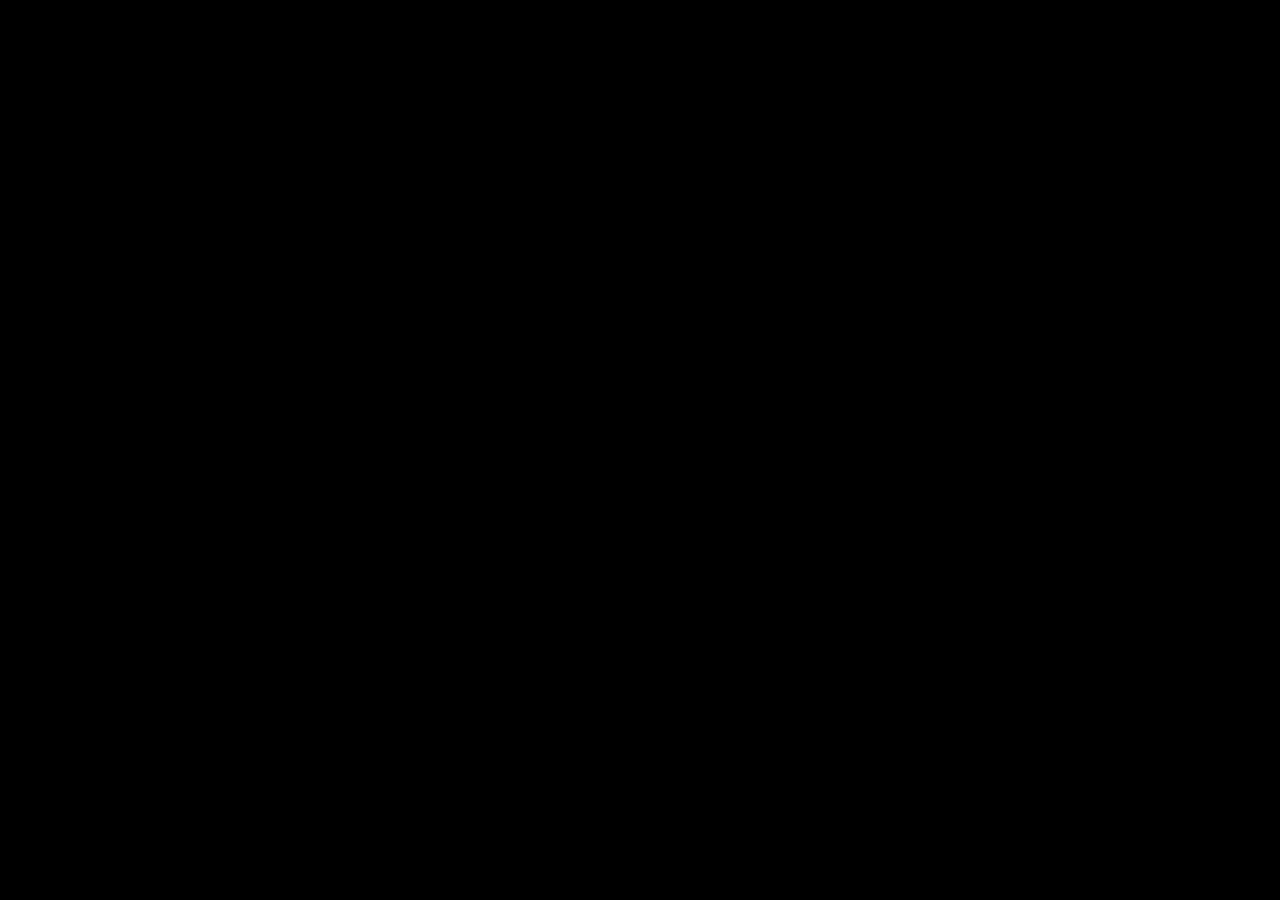
==== add.html @ 089726e9 "structure and 2nd push test" ====
<!DOCTYPE html>
<html lang="en">
<head>
    <meta charset="UTF-8">
    <meta name="viewport" content="width=device-width, initial-scale=1.0">
    <link rel="stylesheet" href="style.css">
    <title>Add</title>
</head>
<body>
    
</body>
</html>
---- style.css ----
.index body h1{
    color: red;
}
.index body p{
    font-size: large;
    color: white;
}
*{
    background-color: black;
    place-items: center;
    margin: 0;
    padding: 0;
    box-sizing: border-box;
    font-family: 'Poppins', sans-serif;
    text-decoration: none;
    scroll-behavior: smooth;
    list-style: none;
}
header ul{
    display: flex;
    gap: 1rem;
}
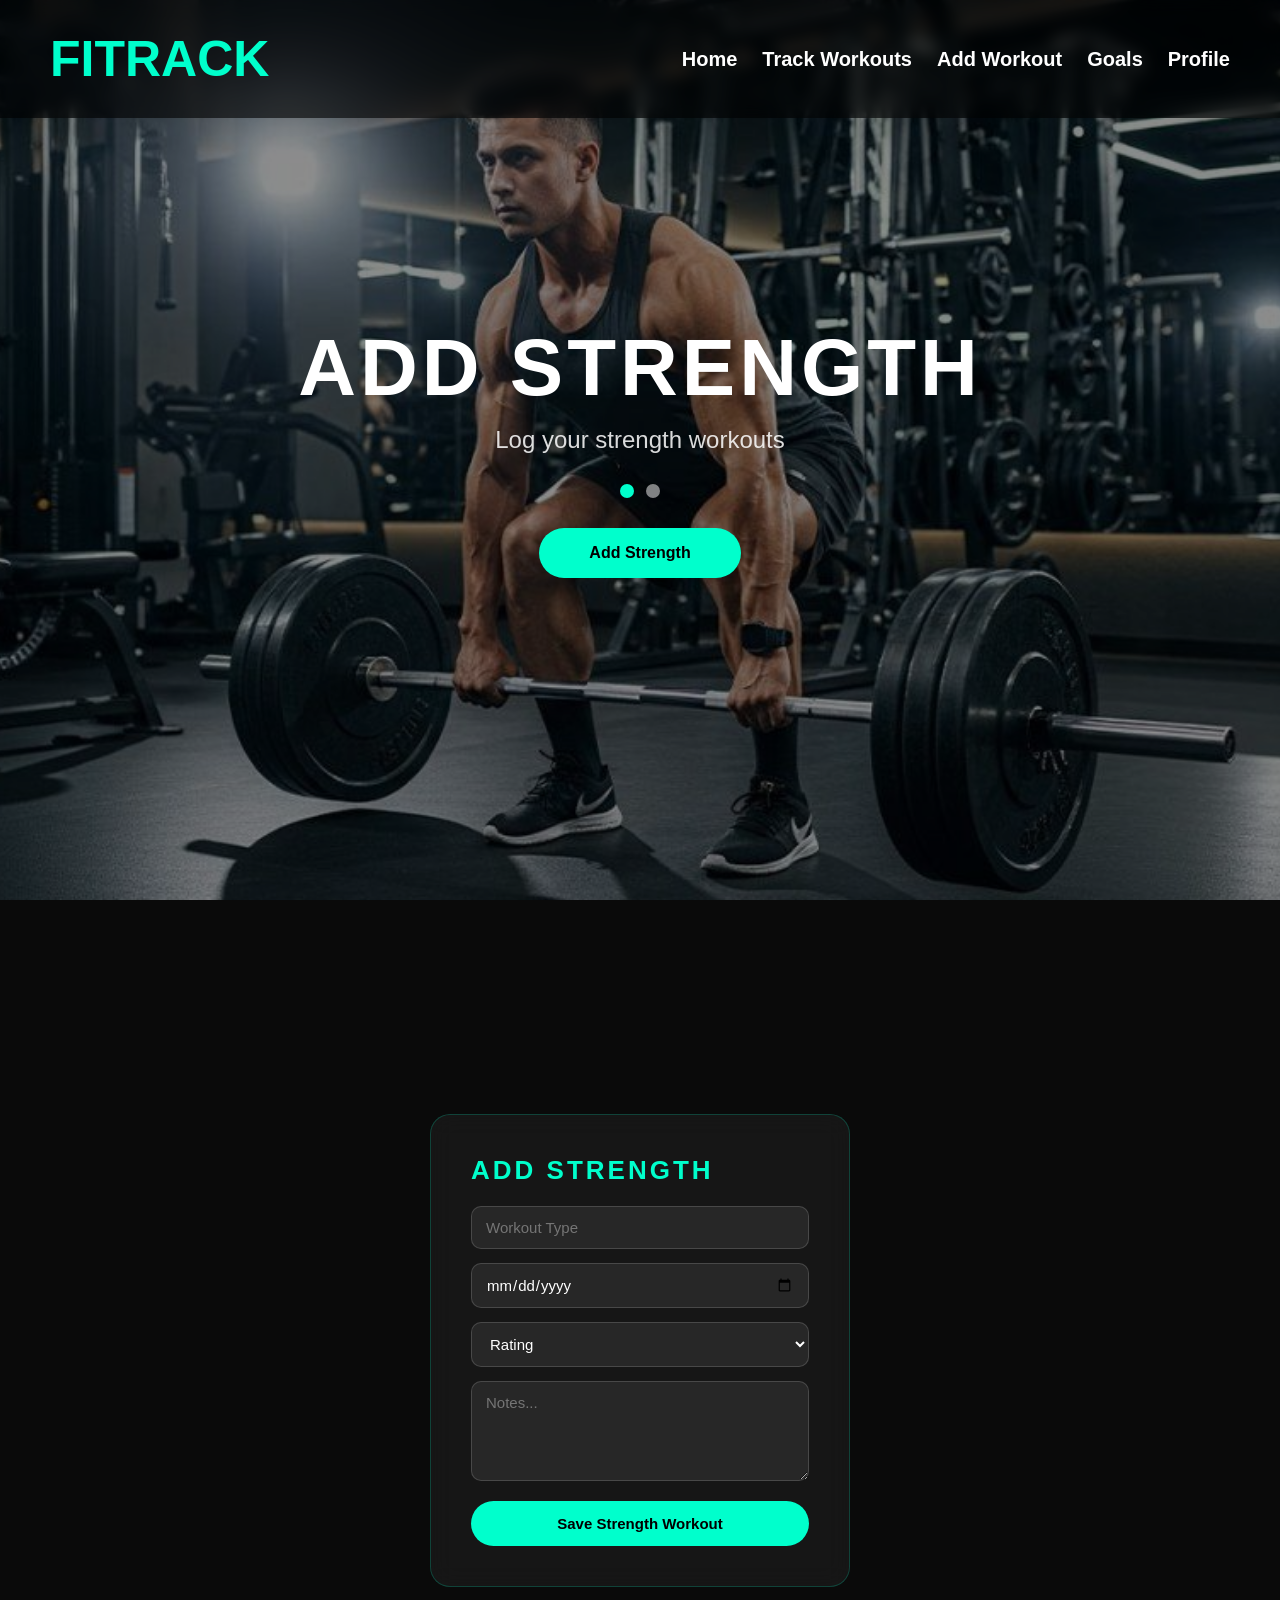
==== commit 0b5d3d63: "creation de la page ADD et connection entre ADD et WORKOUTS en utilisant localStorage" ====
--- a/add.html
+++ b/add.html
@@ -3,10 +3,77 @@
 <head>
     <meta charset="UTF-8">
     <meta name="viewport" content="width=device-width, initial-scale=1.0">
-    <link rel="stylesheet" href="style.css">
-    <title>Add</title>
+    <link rel="stylesheet" href="css/add.css">
+    <title>FITRACK Add Workout</title>
 </head>
 <body>
-    
+
+  <!-- Hidden radio inputs for dot switching -->
+  <input type="radio" name="slide" id="s1" checked>
+  <input type="radio" name="slide" id="s2">
+
+  <header>
+    <div class="logo">FITRACK</div>
+    <nav>
+      <ul>
+        <li><a href="index.html">Home</a></li>
+        <li><a href="workouts.html">Track Workouts</a></li>
+        <li><a href="add.html">Add Workout</a></li>
+        <li><a href="progress.html">Goals</a></li>
+        <li><a href="profile.html">Profile</a></li>
+      </ul>
+    </nav>
+  </header>
+
+  <section class="hero" id="hero">
+    <h1 id="hero-title">ADD STRENGTH</h1>
+    <p id="hero-text">Log your strength workouts</p>
+    <div class="dots">
+      <label for="s1"></label>
+      <label for="s2"></label>
+    </div>
+    <button id="hero-btn" onclick="scrollToSection()">Add Strength</button>
+  </section>
+
+  <section id="form-section" class="forms-container">
+
+    <!-- Strength Form -->
+    <form id="strength-form" class="form active">
+      <h2>ADD STRENGTH</h2>
+      <input type="text" name="workout_type" placeholder="Workout Type" required>
+      <input type="date" name="date" required>
+      <select name="rating" required>
+        <option value="">Rating</option>
+        <option value="1">⭐</option>
+        <option value="2">⭐⭐</option>
+        <option value="3">⭐⭐⭐</option>
+        <option value="4">⭐⭐⭐⭐</option>
+        <option value="5">⭐⭐⭐⭐⭐</option>
+      </select>
+      <textarea name="notes" placeholder="Notes..."></textarea>
+      <button type="submit">Save Strength Workout</button>
+    </form>
+
+    <!-- Cardio Form -->
+    <form id="cardio-form" class="form">
+      <h2>ADD CARDIO</h2>
+      <input type="text" name="workout_type" placeholder="Workout Type" required>
+      <input type="date" name="date" required>
+      <input type="number" name="duration" placeholder="Time (minutes)" min="1" required>
+      <select name="rating" required>
+        <option value="">Rating</option>
+        <option value="1">⭐</option>
+        <option value="2">⭐⭐</option>
+        <option value="3">⭐⭐⭐</option>
+        <option value="4">⭐⭐⭐⭐</option>
+        <option value="5">⭐⭐⭐⭐⭐</option>
+      </select>
+      <textarea name="notes" placeholder="Notes..."></textarea>
+      <button type="submit">Save Cardio Workout</button>
+    </form>
+
+  </section>
+
+  <script src="js/add.js"></script>
 </body>
 </html>
--- a/css/add.css
+++ b/css/add.css
@@ -0,0 +1,278 @@
+* {
+  margin: 0;
+  padding: 0;
+  box-sizing: border-box;
+  font-family: Arial, sans-serif;
+}
+
+body {
+  background: #0a0a0a;
+  color: white;
+}
+
+/* ── HEADER ── */
+header {
+  position: fixed;
+  top: 0;
+  width: 100%;
+  padding: 30px 50px;
+  display: flex;
+  justify-content: space-between;
+  align-items: center;
+  background: rgba(0, 0, 0, 0.6);
+  backdrop-filter: blur(8px);
+  z-index: 100;
+}
+
+.logo {
+  font-size: 50px;
+  font-weight: bold;
+  color: #00ffcc;
+  transition: transform 0.3s, color 0.3s;
+  cursor: pointer;
+}
+
+.logo:hover {
+  transform: scale(1.1);
+  color: white;
+}
+
+nav ul {
+  display: flex;
+  list-style: none;
+  gap: 25px;
+}
+
+nav ul li a {
+  color: white;
+  text-decoration: none;
+  font-weight: bold;
+  font-size: 20px;
+  transition: color 0.3s, font-size 0.3s;
+}
+
+nav ul li a:hover {
+  color: #00ffcc;
+  font-size: 25px;
+}
+
+/* ── RADIO INPUTS ── */
+input[type="radio"] {
+  display: none;
+}
+
+/* ── HERO ── */
+.hero {
+  height: 100vh;
+  background-size: cover;
+  background-position: center;
+  background-attachment: fixed; /* stays fixed while scrolling */
+  display: flex;
+  flex-direction: column;
+  justify-content: center;
+  align-items: center;
+  text-align: center;
+  color: white;
+  transition: background-image 0.5s ease;
+  position: relative;
+}
+
+/* Dark overlay so text is always readable */
+.hero::before {
+  content: '';
+  position: absolute;
+  inset: 0;
+  background: rgba(0, 0, 0, 0.45);
+}
+
+.hero h1,
+.hero p,
+.hero button,
+.dots {
+  position: relative;
+  z-index: 1;
+}
+
+.hero.strength {
+  background-image: url('../assets/add_strenght.jpg');
+}
+
+.hero.cardio {
+  background-image: url('../assets/add_cardio.jpg');
+}
+
+.hero h1 {
+  font-size: 80px;
+  letter-spacing: 4px;
+  margin-bottom: 12px;
+}
+
+.hero p {
+  font-size: 24px;
+  margin-bottom: 30px;
+  opacity: 0.85;
+}
+
+.hero button {
+  padding: 16px 50px;
+  border: none;
+  background: #00ffcc;
+  color: black;
+  font-size: 16px;
+  font-weight: bold;
+  border-radius: 30px;
+  cursor: pointer;
+  transition: background 0.3s, transform 0.2s;
+  margin-top: 20px;
+}
+
+.hero button:hover {
+  background: white;
+  transform: scale(1.05);
+}
+
+/* ── DOTS ── */
+.dots {
+  display: flex;
+  gap: 12px;
+  margin-bottom: 10px;
+}
+
+.dots label {
+  width: 14px;
+  height: 14px;
+  border-radius: 50%;
+  background: rgba(255, 255, 255, 0.5);
+  cursor: pointer;
+  transition: background 0.3s, transform 0.2s;
+}
+
+.dots label:hover {
+  background: #00ffcc;
+  transform: scale(1.2);
+}
+
+#s1:checked ~ header ~ section .dots label[for="s1"],
+#s2:checked ~ header ~ section .dots label[for="s2"] {
+  background: #00ffcc;
+}
+
+/* ── FORMS SECTION ── */
+.forms-container {
+  min-height: 100vh;
+  display: flex;
+  justify-content: center;
+  align-items: center;
+  padding: 60px 20px;
+  background: #0a0a0a;
+}
+
+.form {
+  display: none;
+  flex-direction: column;
+  gap: 14px;
+  width: 420px;
+  background: rgba(255, 255, 255, 0.05);
+  backdrop-filter: blur(12px);
+  border: 1px solid rgba(0, 255, 204, 0.2);
+  padding: 40px;
+  border-radius: 20px;
+  color: white;
+}
+
+.form.active {
+  display: flex;
+}
+
+.form h2 {
+  font-size: 26px;
+  letter-spacing: 3px;
+  color: #00ffcc;
+  margin-bottom: 6px;
+}
+
+.form input,
+.form select,
+.form textarea {
+  padding: 12px 14px;
+  border-radius: 10px;
+  border: 1px solid rgba(255, 255, 255, 0.15);
+  background: rgba(255, 255, 255, 0.08);
+  color: white;
+  font-size: 15px;
+  outline: none;
+  transition: border-color 0.3s;
+}
+
+.form input:focus,
+.form select:focus,
+.form textarea:focus {
+  border-color: #00ffcc;
+}
+
+.form select option {
+  background: #1a1a1a;
+  color: white;
+}
+
+.form textarea {
+  resize: vertical;
+  min-height: 100px;
+}
+
+.form button[type="submit"] {
+  padding: 14px;
+  background: #00ffcc;
+  color: black;
+  font-weight: bold;
+  font-size: 15px;
+  border: none;
+  border-radius: 25px;
+  cursor: pointer;
+  transition: background 0.3s, transform 0.2s;
+  margin-top: 6px;
+}
+
+.form button[type="submit"]:hover {
+  background: white;
+  transform: scale(1.03);
+}
+
+/* Success message */
+.success-msg {
+  display: none;
+  text-align: center;
+  color: #00ffcc;
+  font-size: 16px;
+  font-weight: bold;
+  margin-top: 4px;
+}
+
+@media (max-width: 1024px) {
+  header {
+    padding: 15px 30px;
+  }
+}
+@media (max-width: 768px) {
+    header {
+    flex-direction: column;
+    align-items: center;
+    text-align: center;
+  }
+
+  nav ul {
+    flex-direction: column;
+    width: 100%;
+    margin-top: 10px;
+    align-items: center;
+  }
+
+  nav ul li {
+    margin: 10px 0;
+  }
+}
+@media (max-width: 480px) {
+    .logo {
+    font-size: 30px;
+  }
+}
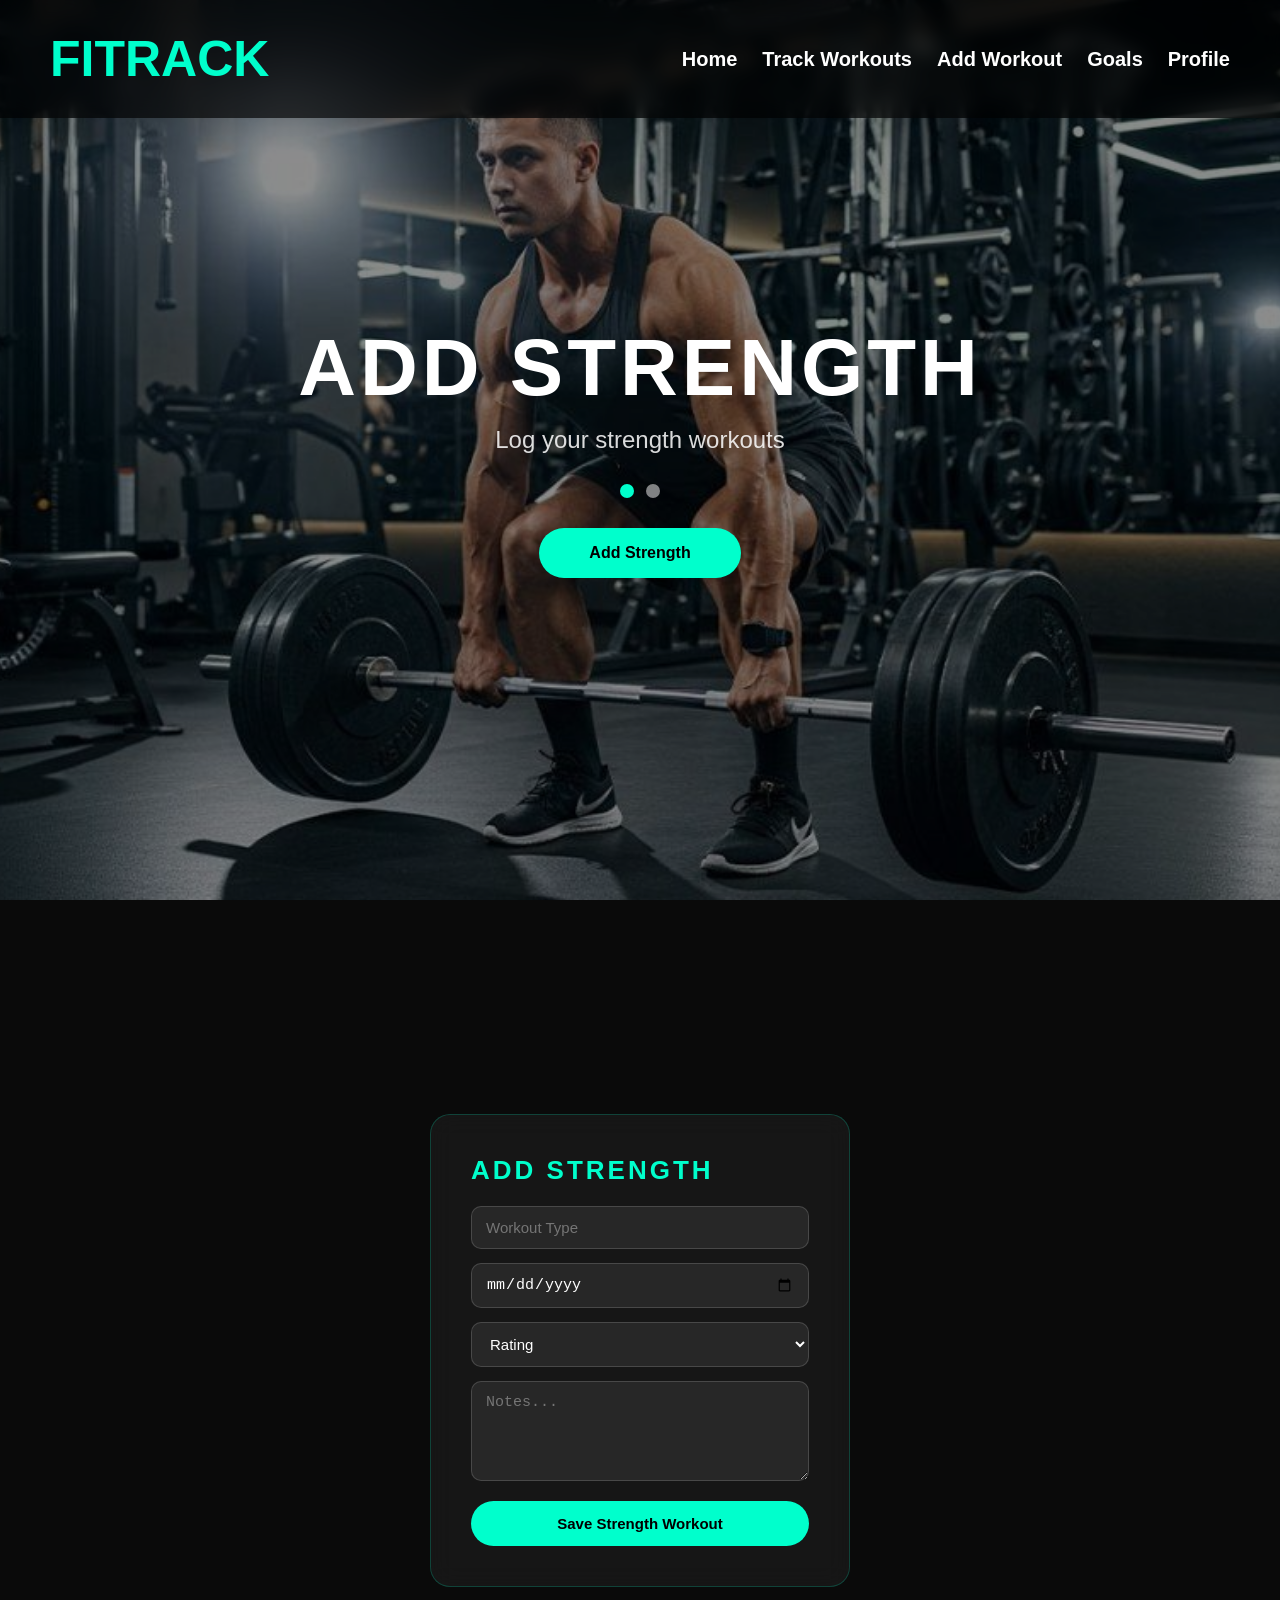
==== commit 2f26dd16: "Creation de la page GOALS avec quelque modification sur le style des autres pages." ====
--- a/add.html
+++ b/add.html
@@ -4,7 +4,7 @@
     <meta charset="UTF-8">
     <meta name="viewport" content="width=device-width, initial-scale=1.0">
     <link rel="stylesheet" href="css/add.css">
-    <title>FITRACK Add Workout</title>
+    <title>Add Workout</title>
 </head>
 <body>
 
--- a/css/add.css
+++ b/css/add.css
@@ -2,14 +2,15 @@
   margin: 0;
   padding: 0;
   box-sizing: border-box;
-  font-family: Arial, sans-serif;
 }
 
 body {
   background: #0a0a0a;
   color: white;
-}
-
+  font-family: 'Segoe UI', sans-serif;
+}
+
+/* ── HEADER ── */
 /* ── HEADER ── */
 header {
   position: fixed;
@@ -19,8 +20,8 @@
   display: flex;
   justify-content: space-between;
   align-items: center;
-  background: rgba(0, 0, 0, 0.6);
-  backdrop-filter: blur(8px);
+  background: rgba(0, 0, 0, 0.65);
+  backdrop-filter: blur(10px);
   z-index: 100;
 }
 
@@ -28,8 +29,8 @@
   font-size: 50px;
   font-weight: bold;
   color: #00ffcc;
+  cursor: pointer;
   transition: transform 0.3s, color 0.3s;
-  cursor: pointer;
 }
 
 .logo:hover {
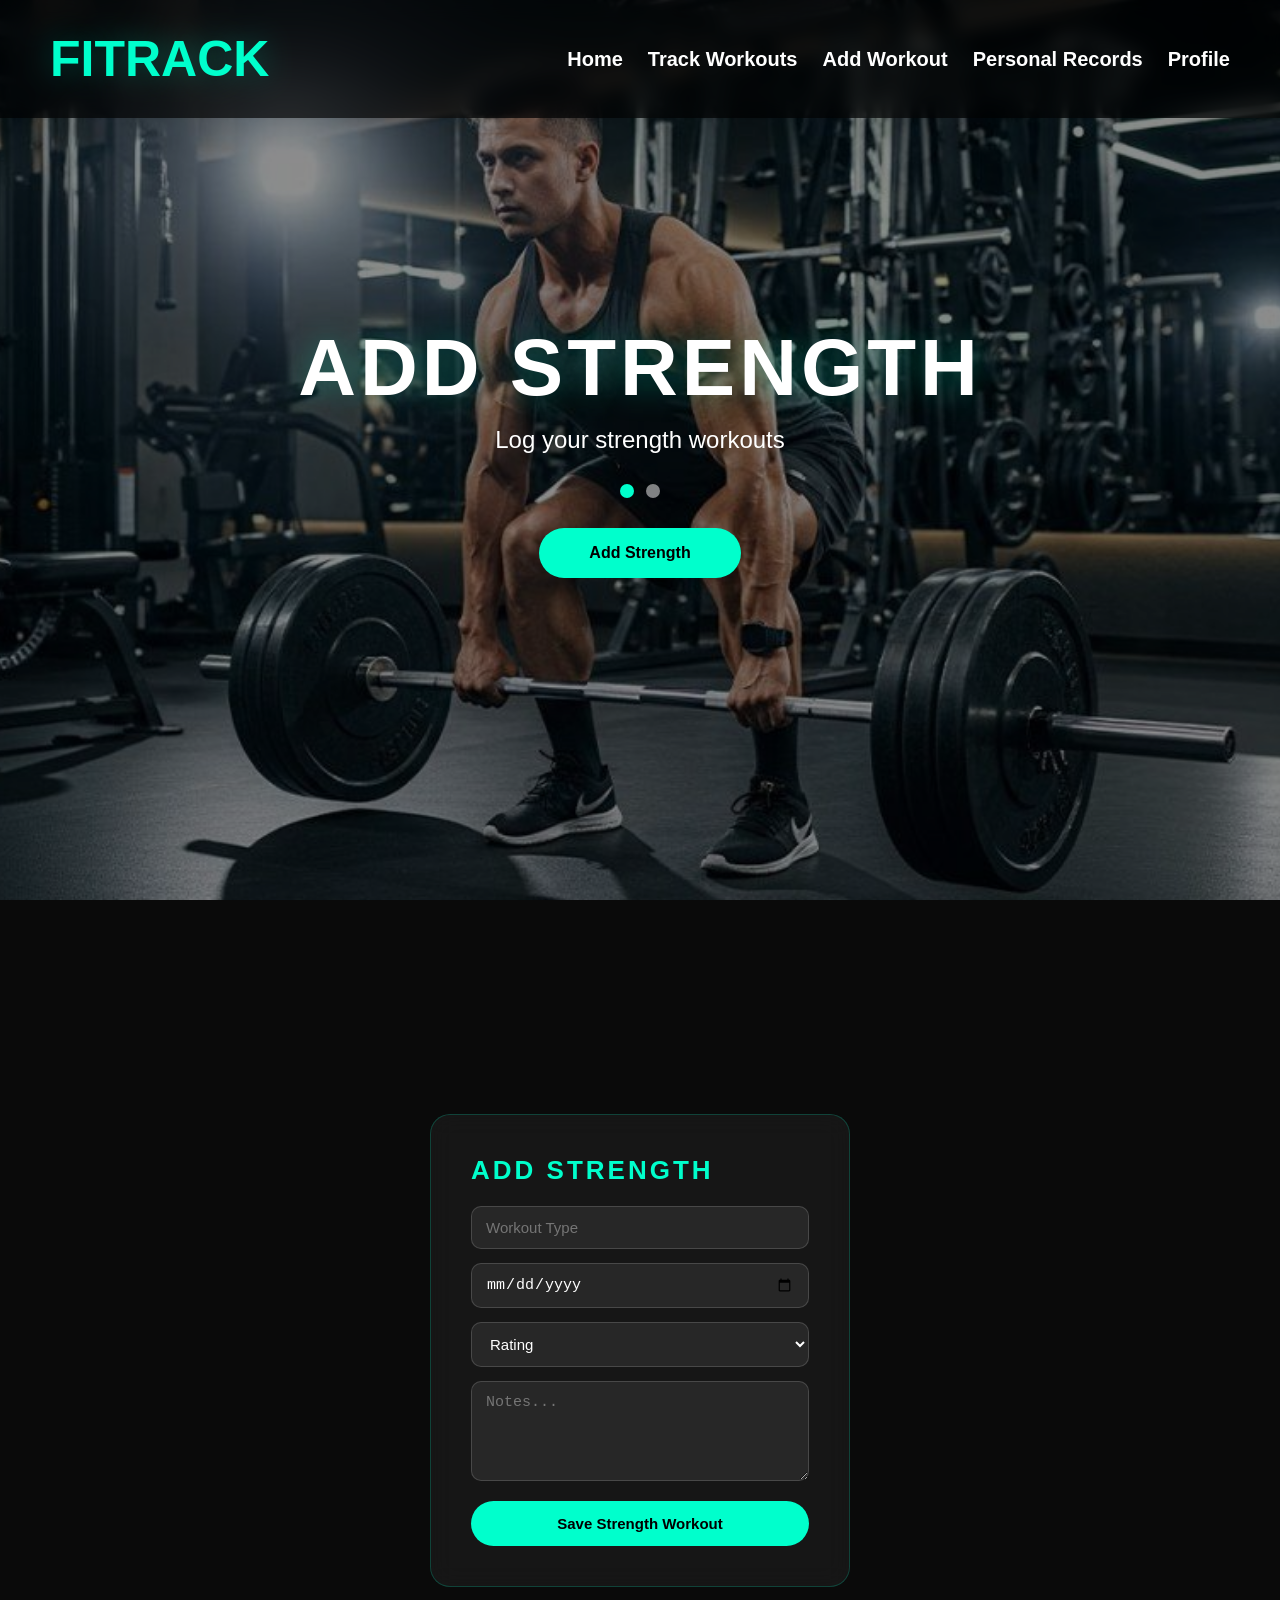
==== commit 99262107: "hamburger menu pour home seule" ====
--- a/add.html
+++ b/add.html
@@ -19,7 +19,7 @@
         <li><a href="index.html">Home</a></li>
         <li><a href="workouts.html">Track Workouts</a></li>
         <li><a href="add.html">Add Workout</a></li>
-        <li><a href="progress.html">Goals</a></li>
+        <li><a href="progress.html">Personal Records</a></li>
         <li><a href="profile.html">Profile</a></li>
       </ul>
     </nav>
--- a/css/add.css
+++ b/css/add.css
@@ -31,6 +31,8 @@
   color: #00ffcc;
   cursor: pointer;
   transition: transform 0.3s, color 0.3s;
+    text-shadow: 1px 0 30px rgba(0, 255, 204, 0.3);
+
 }
 
 .logo:hover {
@@ -106,12 +108,15 @@
   font-size: 80px;
   letter-spacing: 4px;
   margin-bottom: 12px;
+  animation: fadeUp 0.7s ease 0.15s both;
+    text-shadow: 1px 0 30px rgba(0, 255, 204, 0.3);
 }
 
 .hero p {
   font-size: 24px;
   margin-bottom: 30px;
   opacity: 0.85;
+  animation: fadeUp 0.8s ease 0.15s both;
 }
 
 .hero button {
@@ -125,6 +130,7 @@
   cursor: pointer;
   transition: background 0.3s, transform 0.2s;
   margin-top: 20px;
+  animation: fadeUp 1s ease 0.15s both;
 }
 
 .hero button:hover {
@@ -146,6 +152,7 @@
   background: rgba(255, 255, 255, 0.5);
   cursor: pointer;
   transition: background 0.3s, transform 0.2s;
+  animation: fadeUp 0.7s ease 0.15s both;
 }
 
 .dots label:hover {
@@ -276,4 +283,10 @@
     .logo {
     font-size: 30px;
   }
+}
+
+
+@keyframes fadeUp {
+  from { opacity: 0; transform: translateY(24px); }
+  to   { opacity: 1; transform: translateY(0); }
 }
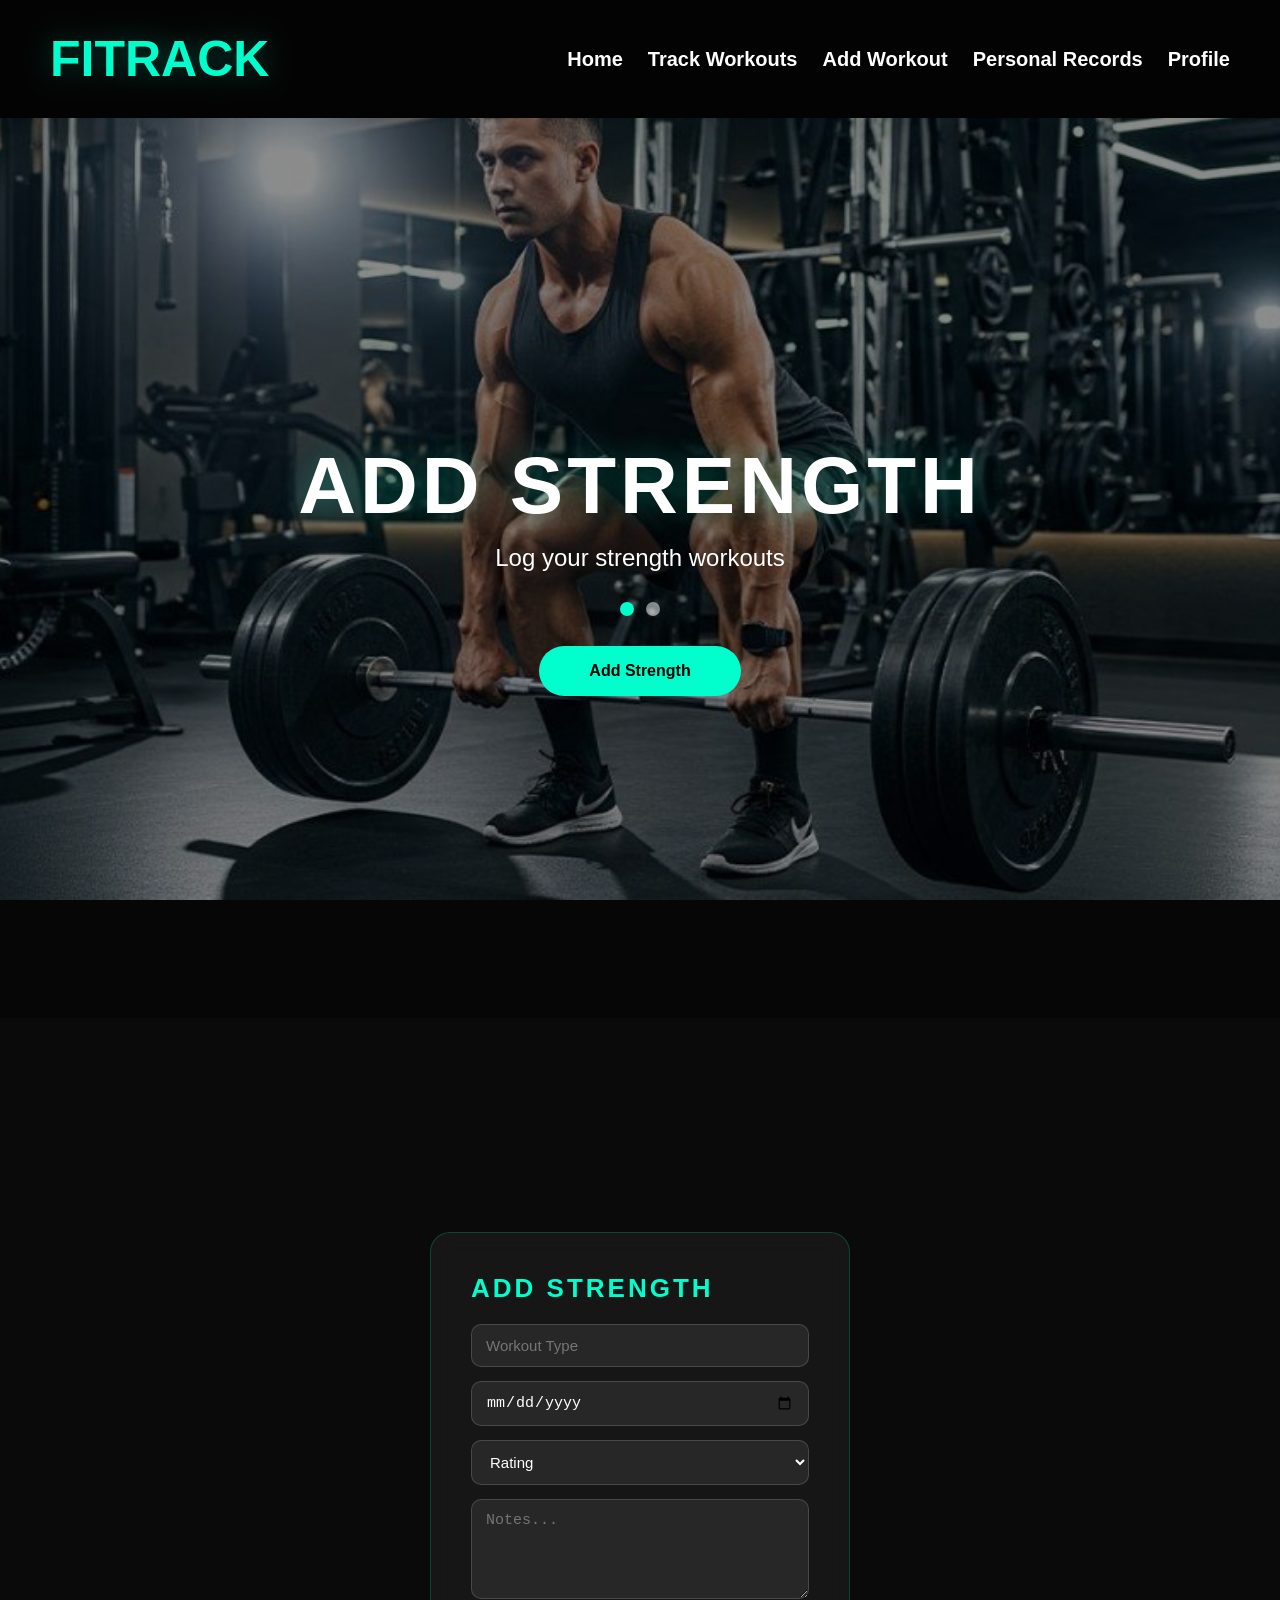
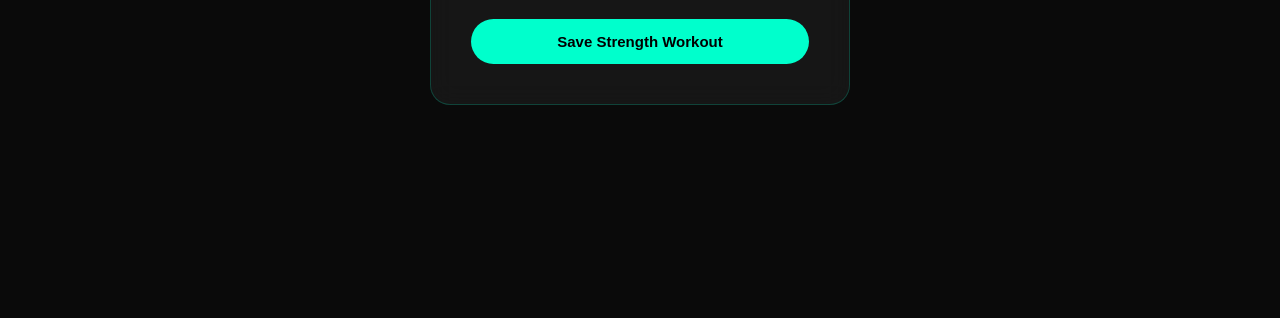
==== commit d0ac23d0: "Ajout du menu responsive dans le reste des pages" ====
--- a/add.html
+++ b/add.html
@@ -14,6 +14,7 @@
 
   <header>
     <div class="logo">FITRACK</div>
+    <div class="menu-toggle" onclick="toggleMenu()">&#9776;</div>
     <nav>
       <ul>
         <li><a href="index.html">Home</a></li>
--- a/css/add.css
+++ b/css/add.css
@@ -11,9 +11,8 @@
 }
 
 /* ── HEADER ── */
-/* ── HEADER ── */
 header {
-  position: fixed;
+  position: sticky;
   top: 0;
   width: 100%;
   padding: 30px 50px;
@@ -256,18 +255,33 @@
   margin-top: 4px;
 }
 
+.menu-toggle {
+    display: none;
+    font-size: 2.5rem;
+    cursor: pointer;
+    color: white;
+}
+
 @media (max-width: 1024px) {
   header {
     padding: 15px 30px;
   }
 }
 @media (max-width: 768px) {
-    header {
-    flex-direction: column;
-    align-items: center;
-    text-align: center;
-  }
-
+  .menu-toggle {
+        display: block;
+  }
+  nav{
+    display: none;
+    position: absolute;
+    top: 95px;
+    right: 0;
+    background: rgba(0, 0, 0, 0.65);
+    width: 100%;
+  }
+  nav.active {
+        display: block;
+  }
   nav ul {
     flex-direction: column;
     width: 100%;
